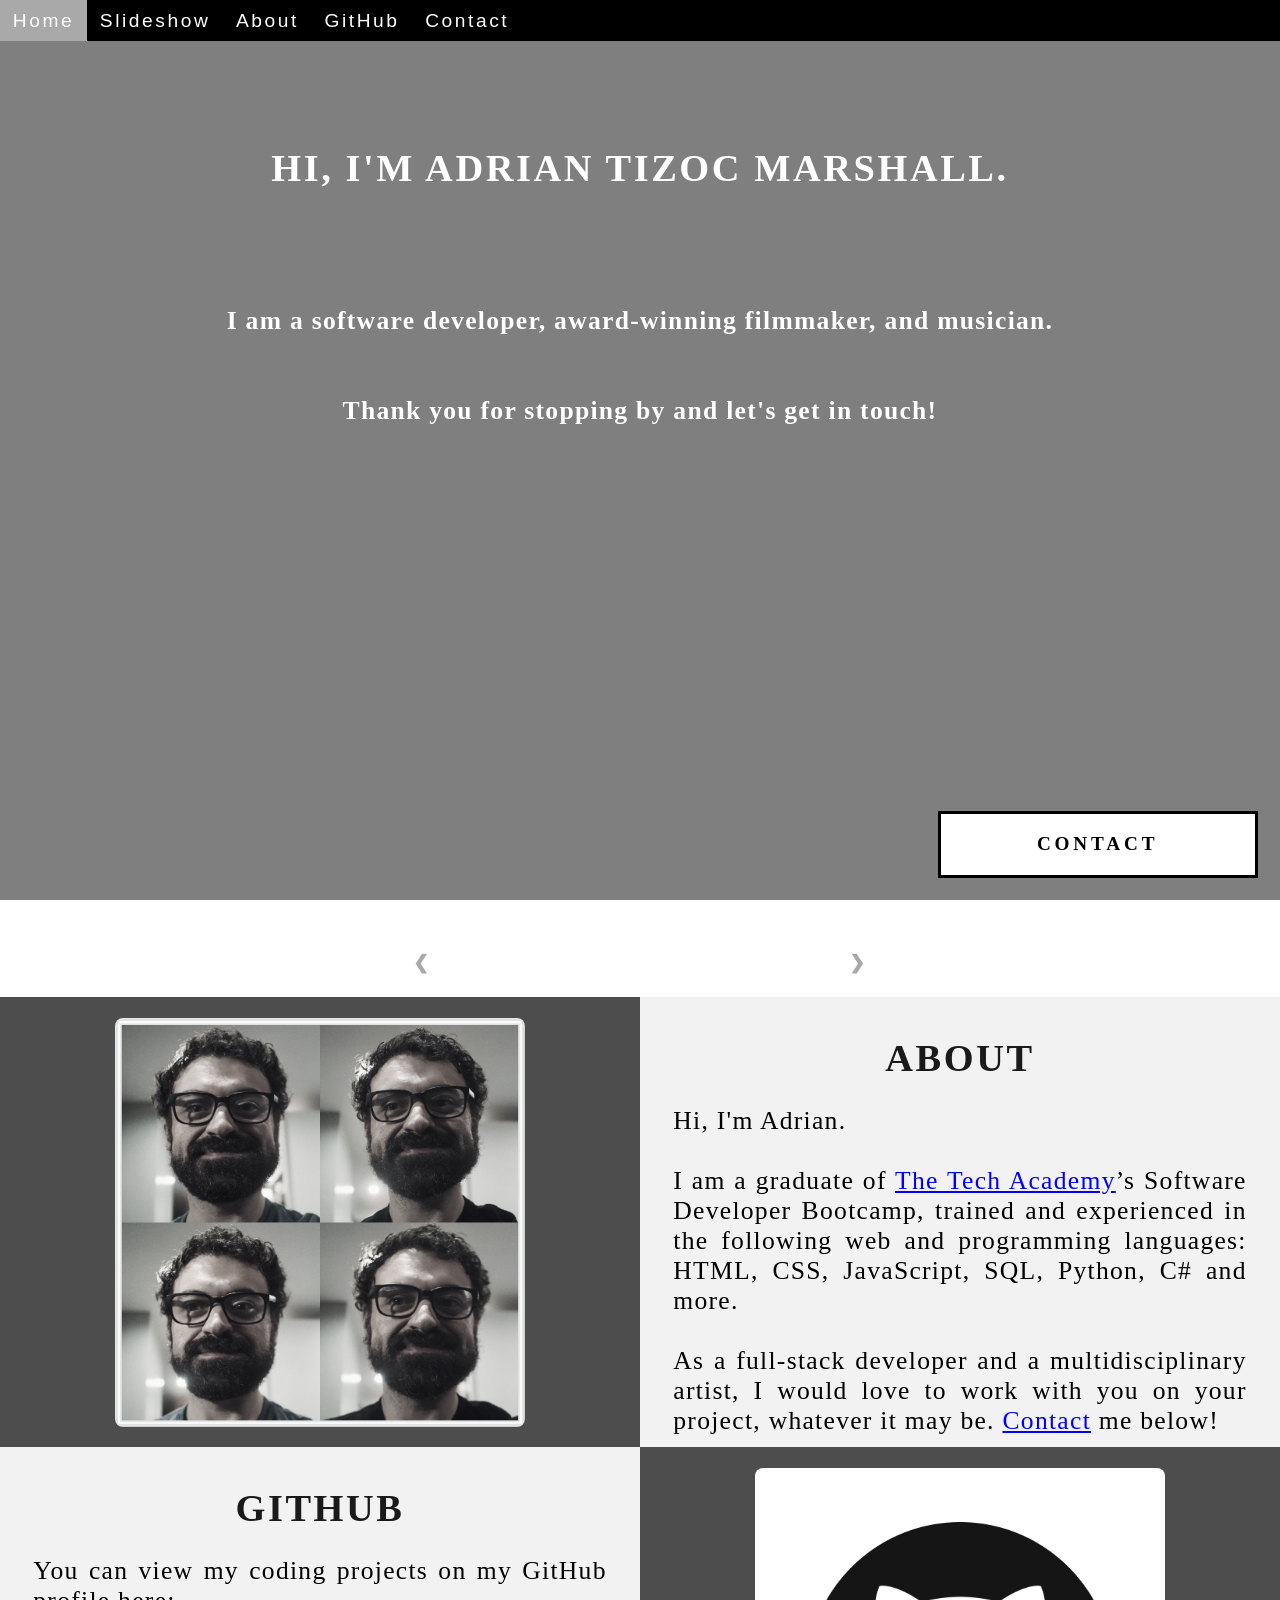
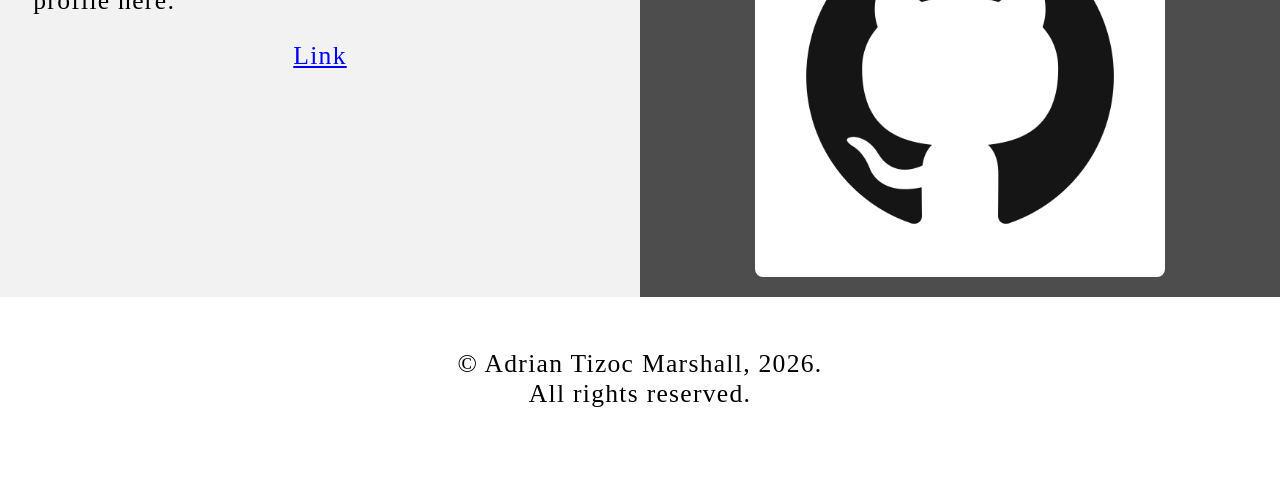
==== index.html @ b9fa7445 "Update and rename atm_index.html to index.html" ====
<!DOCTYPE html>
<html>
    
    <!-- Head -->
    <head>
        <meta charset="UTF-8">
        <meta name="viewport" content="width=device-width" />
        <title>Your Name Here</title>
        <link rel="shortcut icon" type="img/jpg" href="images/coding_icon.png">
        <link rel="stylesheet" type="text/css" href="stylesheet/atm_portfolio.css">
    </head>

    <!-- Body -->
    <body class="Background">   

        <!-- Navbar -->
        <div class="Navbar">
            <a class="active" href="#Home">Home</a>
            <!-- New section added -->
            <a href="#Slideshow">Slideshow</a>
            <a href="#About">About</a>
            <a href="#GitHub">GitHub</a>
            <!-- Onclick and ondblclick functions added to open and close the contact form -->
            <a onclick="openForm()" ondblclick="closeForm()" class="contact">Contact</a>
        </div>

        <!-- Background video -->
        <div id="Home">
            <video autoplay muted loop id="Marfa_Video">
                <source src="images/video/Marfa.mov" type="video/mp4">
                <!-- Display message if video fails to run -->
                Your browser does not support HTML5 video.
            </video>
        </div>

        <!-- Video text -->
        <div class="Video_Text">
            <h1 class="white-text">Hi, I'm ADRIAN TIZOC MARSHALL.</h1>
            <strong>
                <p class="center">
                    <br>
                    <br>
                    <br>I am a software developer, award-winning filmmaker, and musician.
                    <br>                    
                    <br>
                    <br>Thank you for stopping by and let's get in touch!
                </p>
            </strong>
        </div>

        <!-- Slideshow section added -->
        <div id="Slideshow">
            <div id="Slideshow_Background"> 
                <div id="Slideshow_Container">
                    <!-- Slide 1 of 6 -->
                    <div class="mySlides fade">
                        <img class="Slideshow_Images" src="images/building01.jpg" alt="Picture of yourself">
                        <div class="text">I'm available to assist you on your project!</div>
                    </div>
                    <!-- Slide 1 of 6 -->
                    <div class="mySlides fade">
                        <img class="Slideshow_Images" src="images/HTML_CSS_and_JavaScript.jpeg" alt="HTML, CSS, and JS logos"> 
                        <div class="text">I am a full-stack software developer,<br> trained in:<br>HTML, CSS, JavaScript,</div>
                    </div>
                    <!-- Slide 3 of 6 -->
                    <div class="mySlides fade">
                        <img class="Slideshow_Images" src="images/Python.png" alt="Python logo">
                        <div class="text">the popular programming language Python,</div>
                    </div>
                    <!-- Slide 4 of 6 -->
                    <div class="mySlides fade">
                        <img class="Slideshow_Images" src="images/C_Sharp_and_Dot_NET.png" alt="C# logo">
                        <div class="text">C#, .NET Framework, ASP.NET, MVC, </div>
                    </div>
                    <!-- Slide 5 of 6 -->
                    <div class="mySlides fade">
                        <img class="Slideshow_Images" src="images/SQL_and_Database.jpg" alt="SQL logo"> 
                        <div class="text">back end development, databases and SQL.</div>
                    </div>
                    <!-- Slide 6 of 6 -->
                    <div class="mySlides fade">
                        <img class="Slideshow_Images" src="images/building02.jpg" alt="Replace with a picture of your choosing"> 
                        <div class="text"><a class="white-text contact" onclick="openForm()">Contact me now!</a></div> 
                    </div>
                    <!-- Previous and next buttons -->
                    <a class="Previous" onclick="plusSlides(-1)">&#10094;</a>
                    <a class="Next" onclick="plusSlides(1)">&#10095;</a>
                </div>
                <br> <!-- Adds a space between the slideshow images and the dots -->

                <!-- Slideshow dots (these are another way for users to navigate through the slideshow) -->
                <div style="text-align: center">
                    <span class="dot" onclick="currentSlide(1)"></span>
                    <span class="dot" onclick="currentSlide(2)"></span>
                    <span class="dot" onclick="currentSlide(3)"></span> 
                    <span class="dot" onclick="currentSlide(4)"></span> 
                    <span class="dot" onclick="currentSlide(5)"></span> 
                    <span class="dot" onclick="currentSlide(6)"></span> 
                </div>
            </div>
        </div>

        <!-- About section -->
        <div class="Row" id="About">
            <!-- Left column -->
            <div class="Column_2">
                <img src="images/Picture_of_You.jpg" alt="Replace with a picture of your choosing">
            </div>
            <!-- Right column -->
            <div class="Column_1">
                <h1>About</h1>
                <p>
                    Hi, I'm Adrian. 
                    <br>
                    <br>I am a graduate of <a href="https://www.learncodinganywhere.com" target="_blank">The Tech Academy</a>’s Software Developer Bootcamp, trained and experienced in the following web and programming languages: HTML, CSS, JavaScript, SQL, Python, C# and more. 
                    <br>
                    <br>As a full-stack developer and a multidisciplinary artist, I would love to work with you on your project, whatever it may be. <a onclick="openForm()" class="contact">Contact</a> me below!
                </p>
            </div>
        </div>

        <!-- GitHub section -->
        <div class="Row" id="GitHub">
            <!-- Left column -->
            <div class="Column_1">
                <h1>GitHub</h1>
                <p>You can view my coding projects on my GitHub profile here:
                    <br>
                    <p class="center"><a href="https://github.com/adriantizocmarshall" target="_blank">Link</a></p>
                </p>
            </div>
            <!-- Right column -->
            <div class="Column_2">
                <a href="https://github.com/adriantizocmarshall" target="_blank"><img src="images/GitHub.png"></a>
            </div>
        </div>

        <!-- Contact form -->
        <div id="Contact">
           <button onclick="openForm()" class="Pop_Up_Button">CONTACT</button>
           <div class="form-popup" id="myForm">
                <form action="https://formspree.io/f/xvglzzeq" method="POST" class="form-container"> <!-- Here we are using a free online service from https://formspree.io/ to send our contact form to an email address of our choosing - note: it will not run unless live on the internet, you have to push it to your online website first -->
                    <h1>Contact</h1>
                    <label for="name"><b>Name</b></label>
                      <input type="text" placeholder="Type your name here" name="name" required>
                    <label for="phone"><b>Phone</b></label>
                      <input type="text" placeholder="Type your phone number here" name="phone">
                    <label for="email"><b>Email</b></label>		
                      <input type="text" placeholder="Type your email address here" name="email" required>
                    <label for="message"><b>Message</b></label>
                      <input type="text" placeholder="Type your message here" name="message">
         
                    <button type="submit" class="btn">SUBMIT</button>
                    <button type="button" class="btn cancel" onclick="closeForm()">CLOSE</button>
                </form>
           </div>
        </div>
        
        <!-- Footer section -->
        <footer>
                <p class="center">&copy Adrian Tizoc Marshall, 2026. <br>All rights reserved.</p><br>
        </footer>
        <script src="JS/atm_portfolio.js"></script>
    </body>
</html>
---- stylesheet/atm_portfolio.css ----
/***** GENERAL STYLING *****/

/*Affects entire document */
html {
    scroll-behavior: smooth; /*This ensures that the page scrolling is smooth when the buttons on the nav bar is clicked */
}

/* Body */
body {
    margin: 0%; /* This ensures our site displays all the way to the edge of the browser screen */
    opacity: 1; /* This and transition affect the page loading fade in effect */
    transition: 3s opacity; /* This causes a 3 second fade in */
    letter-spacing: .2vw; /* vw is a relative measurement, 1vw is equal to 1% of the viewport width */
    font-family: Avant Garde, Helvetica;
    font-size: 1.5vw; 
    overflow-x: hidden; /* This prevents the horizontal scroll bar from appearing when the quote is hovered over */
    user-select: none; /* This prevents the text on the webpage from being highlighted by the user */
}

/* This section contributes to the fade effect for the page that occurs when the page is loaded */
body.fade-out {
    opacity: .1; /* This sets the level of opacity at the start of page load */
}

/* Heading 1 elements */
h1 {
    text-transform: uppercase; /*capitalizing all h1 headings */
    font-family: "Trebuchet MS", Optima; /* Sets the font family of all h1 headings */
    text-align: center; /* Centering all h1 elements */
    margin-top: 3%; /* Adds a small margin above h1 elements */
    color: #1a1a1a; 
}

/* Heading 1 element hover effect */
h1:hover {
    filter: grayscale(5%); /* Adds a slightly gray filter to the h1 headings when hovered over */
    transform: scale(1.1); /* When the h1 elements are hovered over they increase in size by 1.1 */
    transition: transform 1s; /* This causes the transformation to last 1 second */
}

/* Styling for Portfolio Title Text */
.white-text {
    color: #fff;/* This is used to change the color of the Portfolio Title text */
    padding-top: 10vh; /* Adds padding (equal to 10% of the viewport height) to the top of the Portfolio Title text */
}

/* Paragraph elements */
p {
    font-family: Perpetua, Rockwell Extra Bold;
    text-align: justify; /* This justifies the text within paragraph elements */
    letter-spacing: .1vw; /* This expands the text slightly */
    font-size: 2.5vw; /* Relative font sizing equal to 2.5% of the viewport width */
    padding-left: 1vw; /* Relative padding equal to 1% of the viewport width */
    padding-right: 1vw; /* Relative padding equal to 1% of the viewport width */
}

/* Paragraph element hover effect */
p:hover {
    transition: transform 1s; /* This makes the transform effect last 1 second */
	transform: scale(1.01); /* This makes the paragraphs increase slightly in size when hovered over */
}

/* Center class - this applies to all centered text */
.center {
    text-align: center; /* This center aligns the text */
}

/* Center align elements hover effect - This only affects the quote, github link, and footer */
.center:hover {
    transition: transform 2s; /* This makes the transform effect last 2 seconds */
    transform: scale(1.1); /* This makes the elements with class "center" increase in size by 1.1 when hovered over */
}

/* Anchor elements */
a {
    color: blue; /* This ensures all links are blue */
    cursor: pointer; /* This ensures all links change the mouse to a pointer when hovered over or clicked */
    text-decoration: underline; /* This ensures all links are underlined */
}

/* Quotation elements */
q {
    font-style: italic; /* Makes the quote italicized */
}

/* Image elements */
img {
    filter: grayscale(75%); /* This rids our pictures of 75% of their color */
    border-radius: 8px; /* Gives all images slightly rounded corners */
    max-width: 100%; /* Ensures all images stay within the width of their container */
    max-height: 100%; /* Ensures all images stay within the height of their container */
    display: block; /* By specifying block display we can ensure our images are able to be centered */
    margin: auto auto auto auto; /* This centers all images */
}

/* Image element hover effects */
img:hover {
	filter: grayscale(5%);  /* Brings back most of the image's color when hovered over */
}

/*Styling for footer element */
footer {
    padding: 2%; /* This gives the footer padding that is equal to 2% of the width of the element's area */
    background-color: white;
}
/***** End of General Styling *****/

/***** Navbar Styling *****/
.Navbar {
    overflow: hidden; /* This ensures that any content that overflows beyond the boundary of our nav bar is not displayed */
    background-color: black; /* This colors the navbar black */
    position: fixed; /* This keeps the navbar at the top of the screen as we scroll */
    top: 0; /* This ensures no space is displayed above the navbar */
    width: 100%; /* This makes the navbar span the entire width of the page */
    z-index: 1; /* This ensures other elements don't display over the navbar */
    -webkit-animation: moveNav 5s; /* Safari 4.0 - 8.0 */
    animation: moveNav 5s; /* This makes the moveNav animation last 5 seconds */
}

/* The animation effect for moving the nav bar in from above the left of the screen on page load */
@keyframes moveNav {
    from {left: -100vw;} /* The navbar is starting off screen to the left */
    to { left: 0vw;} /* This moves the navbar into place on the screen */
}

/*Navbar Links */
.Navbar a {
    float: left; /* This specifies that the text floats on the left on the navbar */
    display: block; /* This ensures that other text will be displayed on the same line or row, instead of a new line */
    color: white; /* This is the font color for text on our navbar */
    padding: .75vw 1vw; /* This adds padding around our text */
    text-decoration: none; /* This gets rid of the underlines under the text on our navbar */
    font-family: Avant Garde, Helvetica; /* This specifies the font family for text on our navbar */
    font-size: 1.5vw; /* This specifies the font size for text on our navbar */
    text-align: center; /* This centers the text within its container */
    position: relative; /* This sets the text relative to its normal positioning, allowing us to use the animation below */
    -webkit-animation: moveNavText 5.75s; /* Animation for Safari 4.0 - 8.0 */
    animation: moveNavText 5.75s; /* Applies the moveNavText animation for 5.75s */ 
}

/* The animation effect for moving the nav bar links in from above the top of the screen on page load */
@keyframes moveNavText {
    from {top: -100vw;} /* This sets the navbar text 100% above the viewport */
    to {top: 0vw;} /* This lowers the navbar text onto the navbar */
}

/*Navbar hover effects */
.Navbar a:hover {
    background-color: #f4f4f4; /* Defines the background color that will display when you hover over the link */
    color: black; /* This defines the font color that will display when navbar a elements are hovered over */
    font-weight: bold; /* This makes the text on the navbar bold when hovered over */
    cursor: pointer;
    transition: 0.5s ease-in; /* Creates a smooth transition for the hover trigger */
}

/* Navbar home button */
.Navbar a.active { /* This targets the a element on the navbar with the "active" class */
    background-color: darkgray;
}
/***** End of Navbar Styling *****/

/***** Video Styling *****/
/* Formatting for background video */
#Marfa_Video {
    position: fixed; /* This fixes the video to the page */
    right: 0; /* This ensures there is no space between the edge of the video and the edge of the page */
    bottom: 0; /* This ensures no space between the edge of the video and the bottom of the page */
    min-width: 100%; /* This ensures the video is displayed across the full width of the page */
    z-index: -1; /* This places the video behind the other elements on the page */
}

/* Screens that are 576px and smaller will not display the background video */
@media screen and (max-width: 576px) {
    #Marfa_Video {
        display: none;
    }
}

/* Texts over the video */
.Video_Text {
    background: rgba(0, 0, 0, 0.5); /* This provides a semi-transparents background for the text to sit over */
    color: white; /* Makes the font color white */
    width: 100%; /* Ensures the video-text container fills the width of the video */
    height: 100vh; /* This ensures the video-text container fills the height of the viewport so that the slideshow is not partially displayed */
    padding-top: 2vh; /* This adds padding around the video-text container so that the background goes slightly beyond the text */
    position: relative; /* This sets the text relative to its normal positioning, allowing us to use the animation below */
    -webkit-animation: moveVideoText 5.75s; /* Animation for Safari 4.0 - 8.0 */
    animation: moveVideoText 5.75s; /* moveVideoText animation set to 5.75s to match the movenavText animation */
}

/* This animation effect causes the overlay video text to move up from the bottom of the page upon page load */
@keyframes moveVideoText {
    from {top: -100vw;} /* This sets the position of the video text to above the viewport */
    to {top: 0vw;} /* This moves the video text to the normal positioning on the viewport */
}
/***** End of Video Styling *****/

/***** Slideshow Styling *****/
#Slideshow_Background {
    background: rgba(255, 255, 255, 0.35); /* This creates a slightly transparent white background that's palced over the video in the background */    
}

.mySlides{
    display: none; /* This prevents the images from being displayed, we will use JS to display these */
}

/* Slideshow section / container */
#Slideshow_Container {
    width: 39.5vw; /* Relative sizing of the container for the slidewshow set to 39.5% of the viewport width */
    height: auto; /* The height of the container is automatically adjusted based on the content it is displaying */
    padding-top: 4%; /* Adds a small padding to the top of the slideshow container */
    position: relative; /* This sets the container relative to its normal positioning */
    margin:auto; /* This will horizontally center the container on the page */
}

/* Remove the underline from the previous and next buttons on the slideshow */
#Slideshow_Container a {
    text-decoration: none;
}

/* Images contained within the slideshow */
.Slideshow_Images {
    vertical-align: middle; /* This centers the images vertically within the slideshow container */
    height: auto; /* The height of the images is automatically adjusted based on the content, ie if your images are different sizes, they will display as different sizes */
    box-shadow: 0px 5px 10px 12px rgba(0, 0, 0, .75); /* Adds a shadow around the slideshow images */
    width: 100%; /* The width of the images is automatically adjusted based on the content */
}

/* Next and previous buttons */
.Previous, .Next {
    cursor: pointer; /* Changes the mouse to a pointer when the buttons are selected */
    position: absolute; /* This makes the next and previous buttons positioned relative to the slideshow container */
    top: 50%; /* This moves the buttons up in the slideshow container */
    width: auto; /* The width of the buttons is automatically adjusted based on the content */
    padding: 2vw; /* Adds padding equal to 2% of the viewport width */
    color: darkgray; 
    font-weight: bold;
    font-size: 1.5vw;
    border-radius: 0 3px 3px 0; /* Adds a slightly rounded border on the top and bottom right corners */
    user-select: none; /* This property makes it so that the user cannot highlight the text */
    transition: 0.6s ease; /* This specifies the details of the hover transition for these elements */
}

/* Positioning the next button on the right hand side */
.Next {
    right: 0; /* This moves the next button to the right side of the slideshow container */
    border-radius: 3px 0 0 3px; /* This changes the border radius on the next button to the top and bottom left of the button */
}

/* Hover effect on slide show buttons */
.Previous:hover, .Next:hover {
    background-color: rgba(0, 0, 0, 0.8); /* Makes the background of the arrows a transparent gray color */
    color: white; /* Makes the arrows white when hovered over */
}

/* Slideshow text */
.text {
    color: white; 
    padding: 1vw;
    position: absolute; /* This ensures the text is positioned within the image */
    bottom: 0; /* This property sets the text at the bottom of the image */
    width: 100%; /* The element covers the full width of the image */
    text-align: center; /* The text is center aligned within the image */
    font-family: Perpetua, Rockwell Extra Bold;
    letter-spacing: .1vw; /* This gives slight spacing between the letters */
    font-size: 1.5vw; /* Font size is relative to the size of the viewport width */
    background-color: rgba(0, 0, 0, 0.75); /* Gives a slightly transparent black background */
    font-weight: bold;
    border-radius: 0px 0px 7px 7px; /* Gives the text background rounded corners on the bottom left and right corners */
}

/* Styling of the dots under the slideshow */
.dot {
    cursor: pointer; /* The cursor changes to pointer when hovered over the dots */
    height: 1vw; /* The dots are sized relative to the viewport width */
    width: 1vw;
    margin: .25vw; /* adds additional spacing between the dots */ 
    background-color: white; /* Makes the dots white */
    border-radius: 50%; /* Makes the dots circles by rounding each corner */
    display: inline-block; /* Allows the dots to sit next to eachother rather than on a new line */
    transition: background-color 0.6s ease; /* When clicked on the dots transition to a different color when clicked or hovered over (the affect is defined below) */
    z-index: 1; /* This ensures the dots will be displayed above any other elements */
}

/* Hover effect for slideshow dots */
.active, .dot:hover {
    background-color: black; /* Sets the color of the dots when active or hovered over */
}

/* Fading animation for slideshow */
.fade {
    animation-name: fade; /* Fade animation is defined below */
    animation-duration: 1.5s; /* The animation lasts 1.5 seconds */
    -webkit-animation-name: fade; /* Same as above for Safari 4.0-8.0 */
    -webkit-animation-duration: 1.5s;
}

@-webkit-keyframes fade {
    from {opacity: .4;} /* Image starts transparent */
    to {opacity: 1;} /* Image ends opaque */
}

@keyframes fade {
    from {opacity: .4;} /* Image starts transparent */
    to {opacity: 1;} /* Image ends opaque */
}
/***** End Slideshow Styling *****/

/***** Table Styling -  this section covers the styling of the columns and rows within the table *****/
* { /*The asterisk is a universal selector that applies this effect to all elements on the page */
    box-sizing: border-box; /* This creates a box with a border within which we will place most of our text */
} 

.Column_1 {
    float: left;
    width: 50%; /* This ensures the column takes up half of the page width */
    padding: 1.6%;
    height: 450px; /* This sets the height of the column to 400px -  this may need to be adjusted depending on the text you enter */
    background-color: #f2f2f2; /* Sets the background color of the left columns */
}

.Column_2 {
    float: left;
    width: 50%;
    padding: 1.6%;
    height: 450px;
    background-color: #4d4d4d;
}

/* This inserts something after the content of selected elements (in this case the elements with class "Row") */
.Row:after {
	content: ""; /* By leaving this blank, we are allowing the footer (covered lower down) to be displayed - removing it makes the footer overwrite a column */
	display: table; /* The display property specifies the type of display behavior; the table value tells the browser to treat the element as a table */
	clear: both; /* This clears any other elements from floating on the left or the right of an element */
}
/***** End of Table Styling *****/

/***** Contact Form Styling *****/
/* Button used to open the contact form - fixed at the bottom of the page */
.Pop_Up_Button {
    position: fixed; /* The element is positioned relative to the viewport and stays in the same location no matter what */
    bottom: 1.75vw; /* Positions the button slightly up from the bottom of the viewport */
    right: 1.75vw; /* Positions the viewport slightly right from the side of the viewport */
    width: 25vw; /* Sets the width relative to the viewport width */
    background-color: white; /* Sets the background color of the button to white */
    color: black; /* Sets the color of the button text to black */
    border: solid black; /* This makes a solid black border around the button */
    cursor: pointer; /* This changes the cursor when hovered over the button to a pointer */
    -webkit-animation: movePopup 5s; /* Animation for 5 seconds for Safari 4.0-8.0 */
    animation: movePopup 5s; /* Animation set for 5 seconds */
}

/* movePopup animation moves the button from off the right side of the screen to its fixed location on the viewport */
@keyframes movePopup {
    from {right: -40vw;} 
    to {right: 1.75vw;}
}

@-webkit-keyframes movePopup {
    from {right: -40vw;} 
    to {right: 1.75vw;}
}

/* Styling for the contact form */
.form-popup {
    z-index: 8; /* This z-index ensures the contact form shows above all other elements on the page */
    display: none; /* Set the display to none, we will use JavaScript to show the contact form */
    position: fixed; /* The form stays in the same location no matter what */
    bottom: .5vw; /* Slightly up from the bottom of the viewport */
    right: .5vw; /* Slightly in from the right side of the viewport */
}

/* Form styling */
.form-container {
    max-width: 49vw; /* Relative sizing of the form container - 49% of the viewport width */
    padding: 1vw; /* Adds padding between the form-popup and the form-container */
    background-color: white; 
}

/* Input fields */
.form-container input[type=text] {
    width: 100%; /* The input boxes completely fill the width of the form-container */
    padding: .93vw; /* Adds padding to the input boxes */
    margin: .6vw 0 .6vw 0; /* Adds space between the input boxes and the labels */
    border: none; /* Removes the border from the input boxes */
    background: Gainsboro; /* Sets the background color of the input boxes */
    font-size: 1vw; /* Relative font sizing based on the width of the viewport */
}

/* General styling for all buttons */
button {
    font-family: "Trebuchet MS", Optima;
    letter-spacing: .3vw; /* Adds slight spacing between the letters */
    font-size: 1.5vw; /* Relative sizing of text */
    font-weight: bold; 
    padding: 1.5vw; /* Adds padding to the text in the button */
    cursor: pointer; /* Changes the cursor to pointer over button elements */
    width: 100%; /* Sets the width of the buttons to 100% of their containers */
    height: auto; /* Allows the height to be resized depending on the content showing */
}

/* Hover effect for contact and submit buttons */
button:hover, .form-container .btn:hover {
    color: white; /* This makes the text in the buttons white when hovered over */
    background-color: black; /* The background of the button changes to black when hovered over */
    transition-duration: 1s; /* This makes the transition last 1 second */
    -webkit-transition-duration: 1s; /* For Safari 4.0-8.0 */
    border-color: silver; /* The border turns silver when the button is hovered over */
}

/* Submit button */
.form-container .btn {
    background-color: white; 
    color: black;
    border-color: black;
    margin-bottom: 1vh; /* Adds space between the submit button and the close button */
}

/* Close button */
.form-container .cancel {
    background-color: black;
    color: white;
    border-color: gray;
}

/* Styling for close button on hover */
.form-container .cancel:hover {
    color: white;
    background-color: darkred;
    transition-duration: 1s;
    -webkit-transition-duration: 1s;
    border-color: black;
}
/***** End of Contact Form Styling *****/

/***** Media Query Section *****/
/*Media rules for paragraph font size for different screen sizes*/
@media screen and (max-width: 527px) {
    p {
        font-size: 3.75vw;
    }
}

@media screen and (min-width: 528px) and (max-width: 660px) {
    p {
        font-size: 3.5vw;
    }
}

@media screen and (min-width: 661px) and (max-width: 799px) {
    p {
        font-size: 2.75vw;
    }
}

@media screen and (min-width: 800px) and (max-width: 924px) {
    p {
        font-size: 2.5vw;
    }
}

@media screen and (min-width: 925px) and (max-width: 1050px) {
    p {
        font-size: 2.25vw;
    }
}

@media screen and (min-width: 1051px) and (max-width: 1310px) {
    p {
        font-size: 2vw;
    } 
}

@media screen and (min-width: 1311px) and (max-width: 1535px) {
    p {
        font-size: 1.75vw;
    }
}

@media screen and (min-width: 1536px) and (max-width: 2269px) {
    p {
        font-size: 1.5vw;
    }
}

@media screen and (min-width: 2270px) {
    p {
        font-size: 1.35vw;
    }
}

/*Media rule for navbar links for different screen sizes*/
/* Screens 1080px and smaller will display navbar links equally distributed */
@media screen and (max-width: 1080px) {
    .Navbar a{
        width: 20%; /* This sets each navbar link to 1/5 of the navbar */
        font-size: 2.5vw;
    }
}

/* Media rules to enlarge the font of the white text for smaller screens */
@media screen and (max-width: 1080px) {
    .quote{
        font-size: 3.5vw;
    }

    .white-text {
        font-size: 4.5vw;
    }
}

/* Media rules to increase the size of the columns for larger screens */
@media screen and (min-width: 1725px) {
    .Column_1 {
        height: 550px;
    }
    .Column_2 {
        height: 550px;
    }
}


/*Media rule to remove margin-top from h1 elements for extra large screens (so that the paragraph text fits in the column*/
@media screen and (min-width: 2000px) {
    h1{
        margin-top: 0;
    }
}
/***** End of Media Query Section *****/
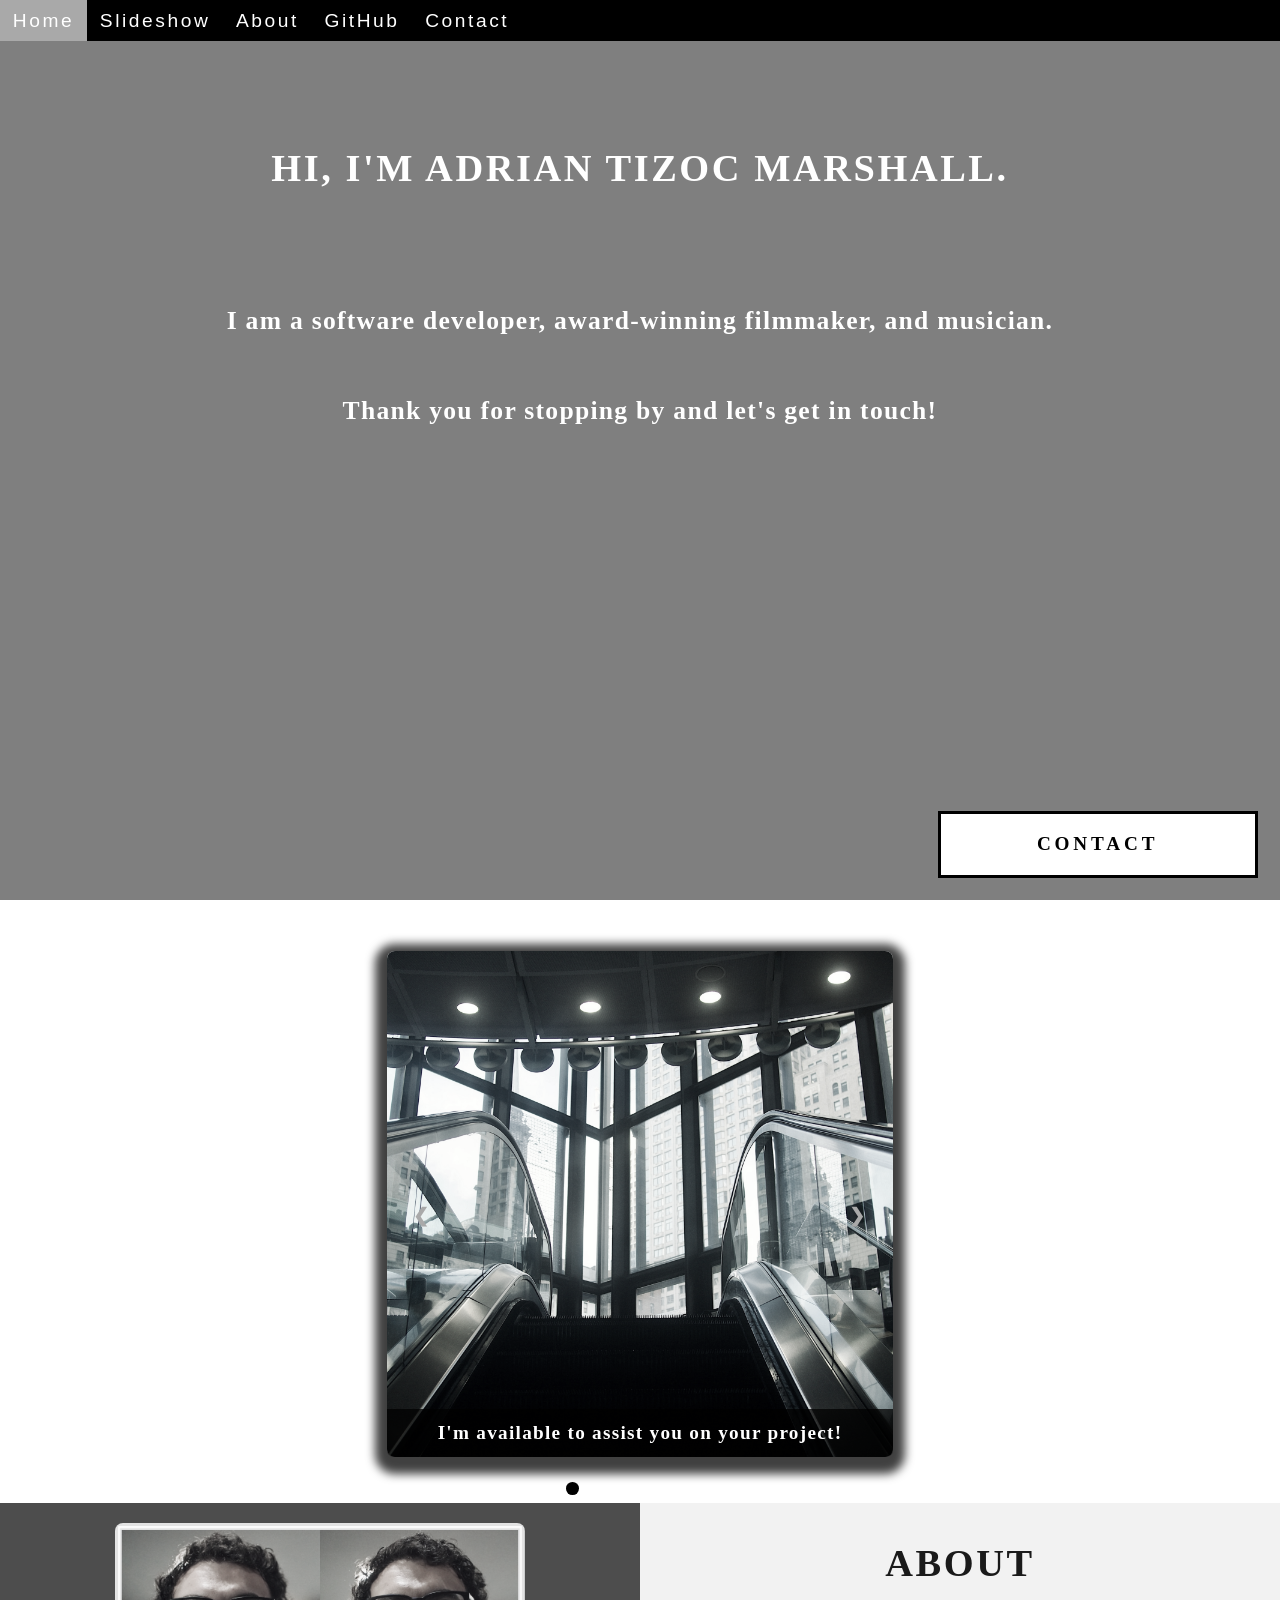
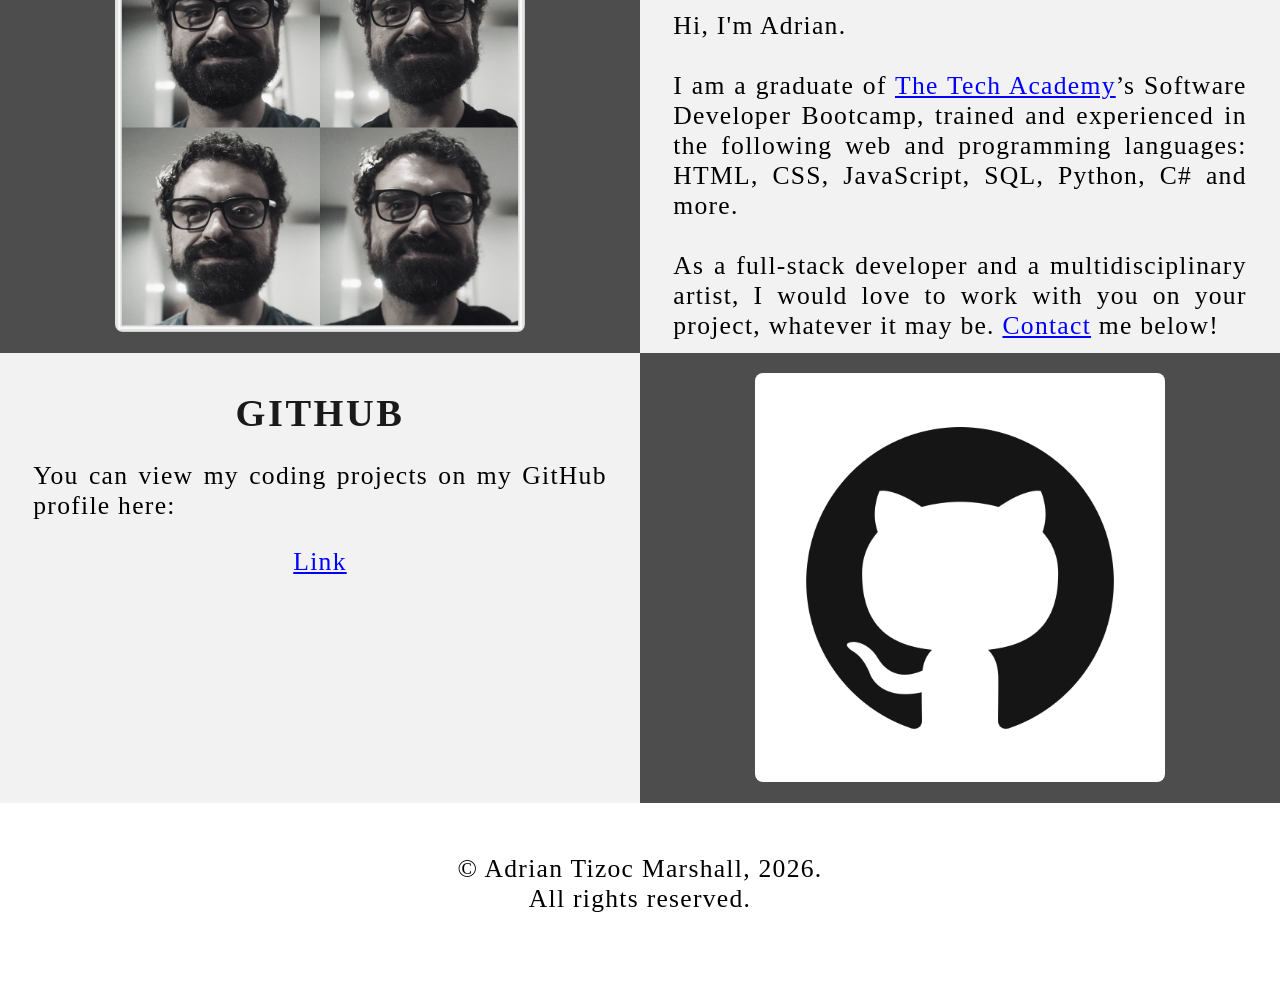
==== commit f40f2ad9: "Corrected <script> tag at the bottom of the file, put "js" in lowercase" ====
--- a/index.html
+++ b/index.html
@@ -5,7 +5,7 @@
     <head>
         <meta charset="UTF-8">
         <meta name="viewport" content="width=device-width" />
-        <title>Your Name Here</title>
+        <title>Adrian Tizoc Marshall</title>
         <link rel="shortcut icon" type="img/jpg" href="images/coding_icon.png">
         <link rel="stylesheet" type="text/css" href="stylesheet/atm_portfolio.css">
     </head>
@@ -27,9 +27,10 @@
         <!-- Background video -->
         <div id="Home">
             <video autoplay muted loop id="Marfa_Video">
-                <source src="images/video/Marfa.mov" type="video/mp4">
+                <video src="images/video/Marfa.mp4" type="video">
                 <!-- Display message if video fails to run -->
                 Your browser does not support HTML5 video.
+                </video>
             </video>
         </div>
 
@@ -107,9 +108,9 @@
                 <img src="images/Picture_of_You.jpg" alt="Replace with a picture of your choosing">
             </div>
             <!-- Right column -->
-            <div class="Column_1">
+            <div class="Column_1" text="center-vertical">
                 <h1>About</h1>
-                <p>
+                <p class="">
                     Hi, I'm Adrian. 
                     <br>
                     <br>I am a graduate of <a href="https://www.learncodinganywhere.com" target="_blank">The Tech Academy</a>’s Software Developer Bootcamp, trained and experienced in the following web and programming languages: HTML, CSS, JavaScript, SQL, Python, C# and more. 
@@ -160,6 +161,6 @@
         <footer>
                 <p class="center">&copy Adrian Tizoc Marshall, 2026. <br>All rights reserved.</p><br>
         </footer>
-        <script src="JS/atm_portfolio.js"></script>
+        <script src="js/atm_portfolio.js"></script>
     </body>
 </html>
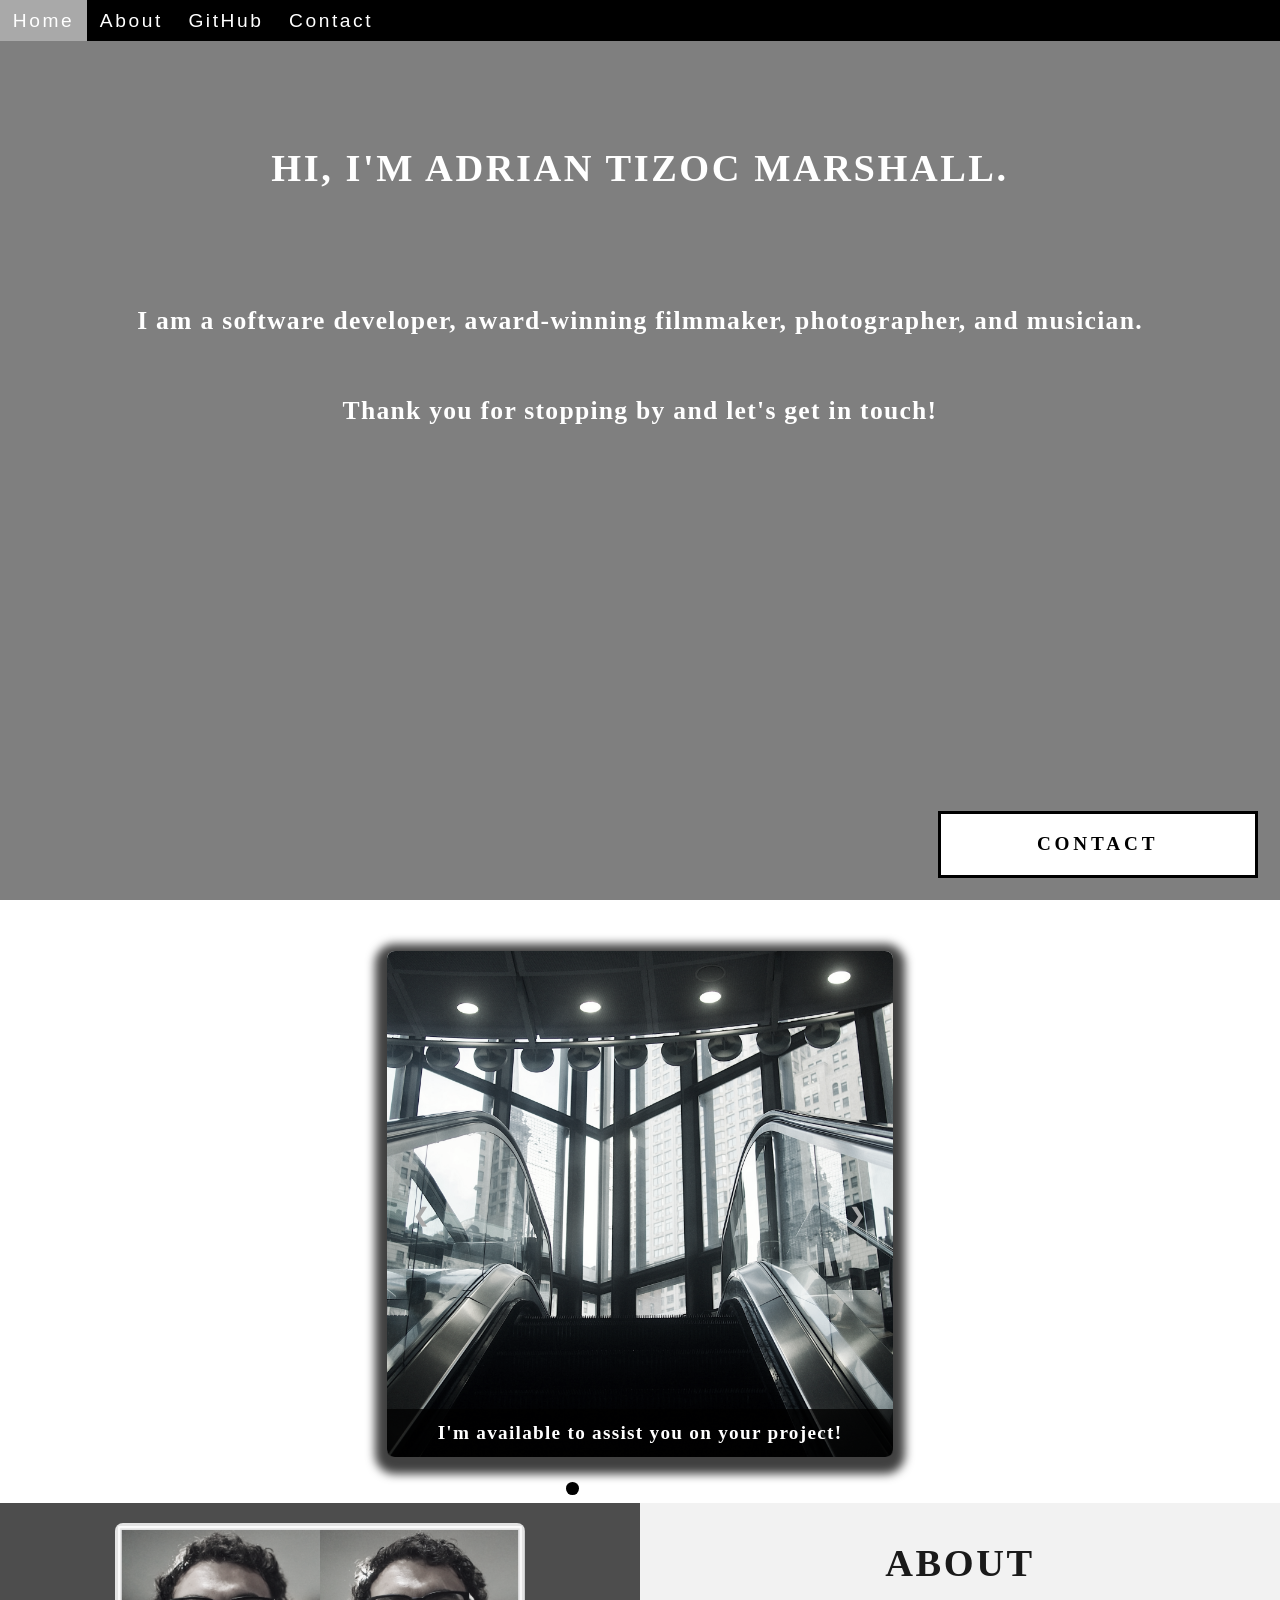
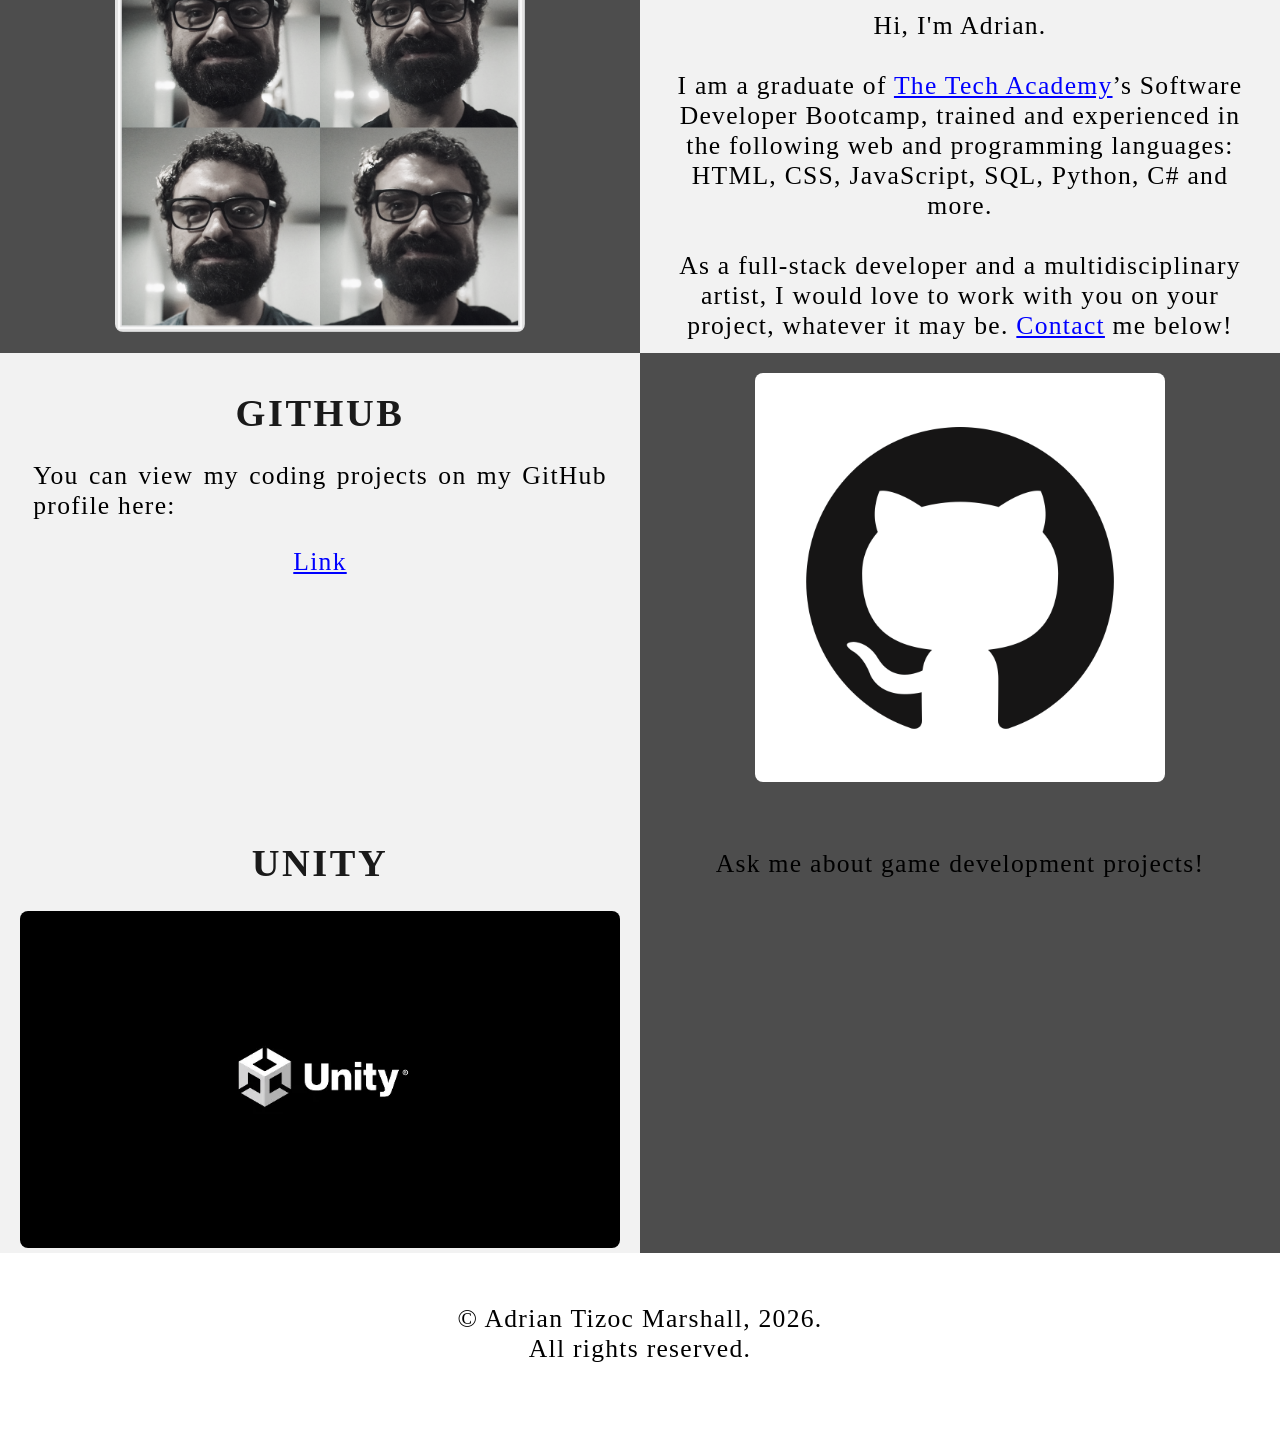
==== commit 525b2aac: "Unsure how to get video working; added Unity section" ====
--- a/index.html
+++ b/index.html
@@ -17,7 +17,6 @@
         <div class="Navbar">
             <a class="active" href="#Home">Home</a>
             <!-- New section added -->
-            <a href="#Slideshow">Slideshow</a>
             <a href="#About">About</a>
             <a href="#GitHub">GitHub</a>
             <!-- Onclick and ondblclick functions added to open and close the contact form -->
@@ -41,7 +40,7 @@
                 <p class="center">
                     <br>
                     <br>
-                    <br>I am a software developer, award-winning filmmaker, and musician.
+                    <br>I am a software developer, award-winning filmmaker, photographer, and musician.
                     <br>                    
                     <br>
                     <br>Thank you for stopping by and let's get in touch!
@@ -76,7 +75,7 @@
                     <!-- Slide 5 of 6 -->
                     <div class="mySlides fade">
                         <img class="Slideshow_Images" src="images/SQL_and_Database.jpg" alt="SQL logo"> 
-                        <div class="text">back end development, databases and SQL.</div>
+                        <div class="text">back end development, databases, SQL, and game development.</div>
                     </div>
                     <!-- Slide 6 of 6 -->
                     <div class="mySlides fade">
@@ -110,7 +109,7 @@
             <!-- Right column -->
             <div class="Column_1" text="center-vertical">
                 <h1>About</h1>
-                <p class="">
+                <p class="center">
                     Hi, I'm Adrian. 
                     <br>
                     <br>I am a graduate of <a href="https://www.learncodinganywhere.com" target="_blank">The Tech Academy</a>’s Software Developer Bootcamp, trained and experienced in the following web and programming languages: HTML, CSS, JavaScript, SQL, Python, C# and more. 
@@ -133,6 +132,18 @@
             <!-- Right column -->
             <div class="Column_2">
                 <a href="https://github.com/adriantizocmarshall" target="_blank"><img src="images/GitHub.png"></a>
+            </div>
+        </div>
+        <!-- Unity section -->
+        <div class="Row" id="Unity">
+            <!-- Left column -->
+            <div class="Column_1">
+                <h1>Unity</h1>
+                <a href="https://github.com/adriantizocmarshall" target="_blank"><img src="images/unitylogo.png"></a>
+            </div>
+            <!-- Right column -->
+            <div class="Column_2">
+                <p class="center">Ask me about game development projects!</p>
             </div>
         </div>
 
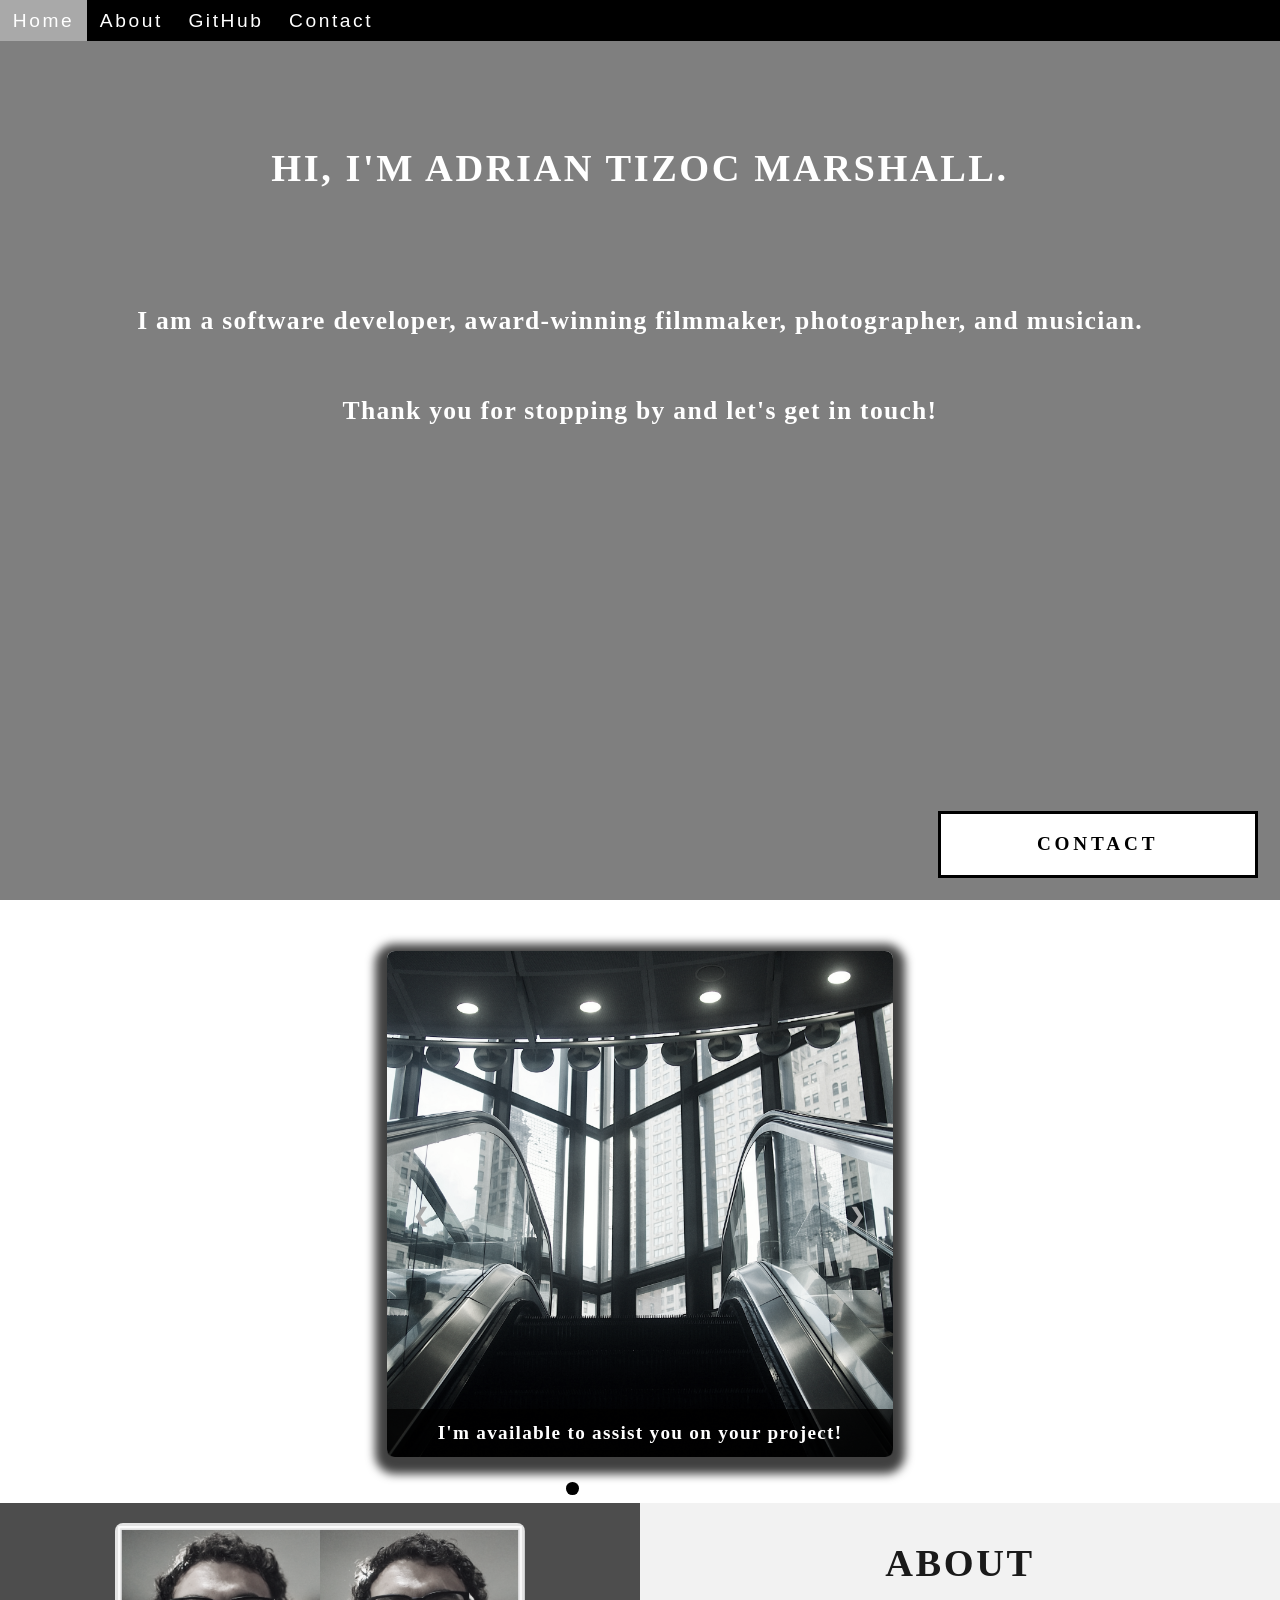
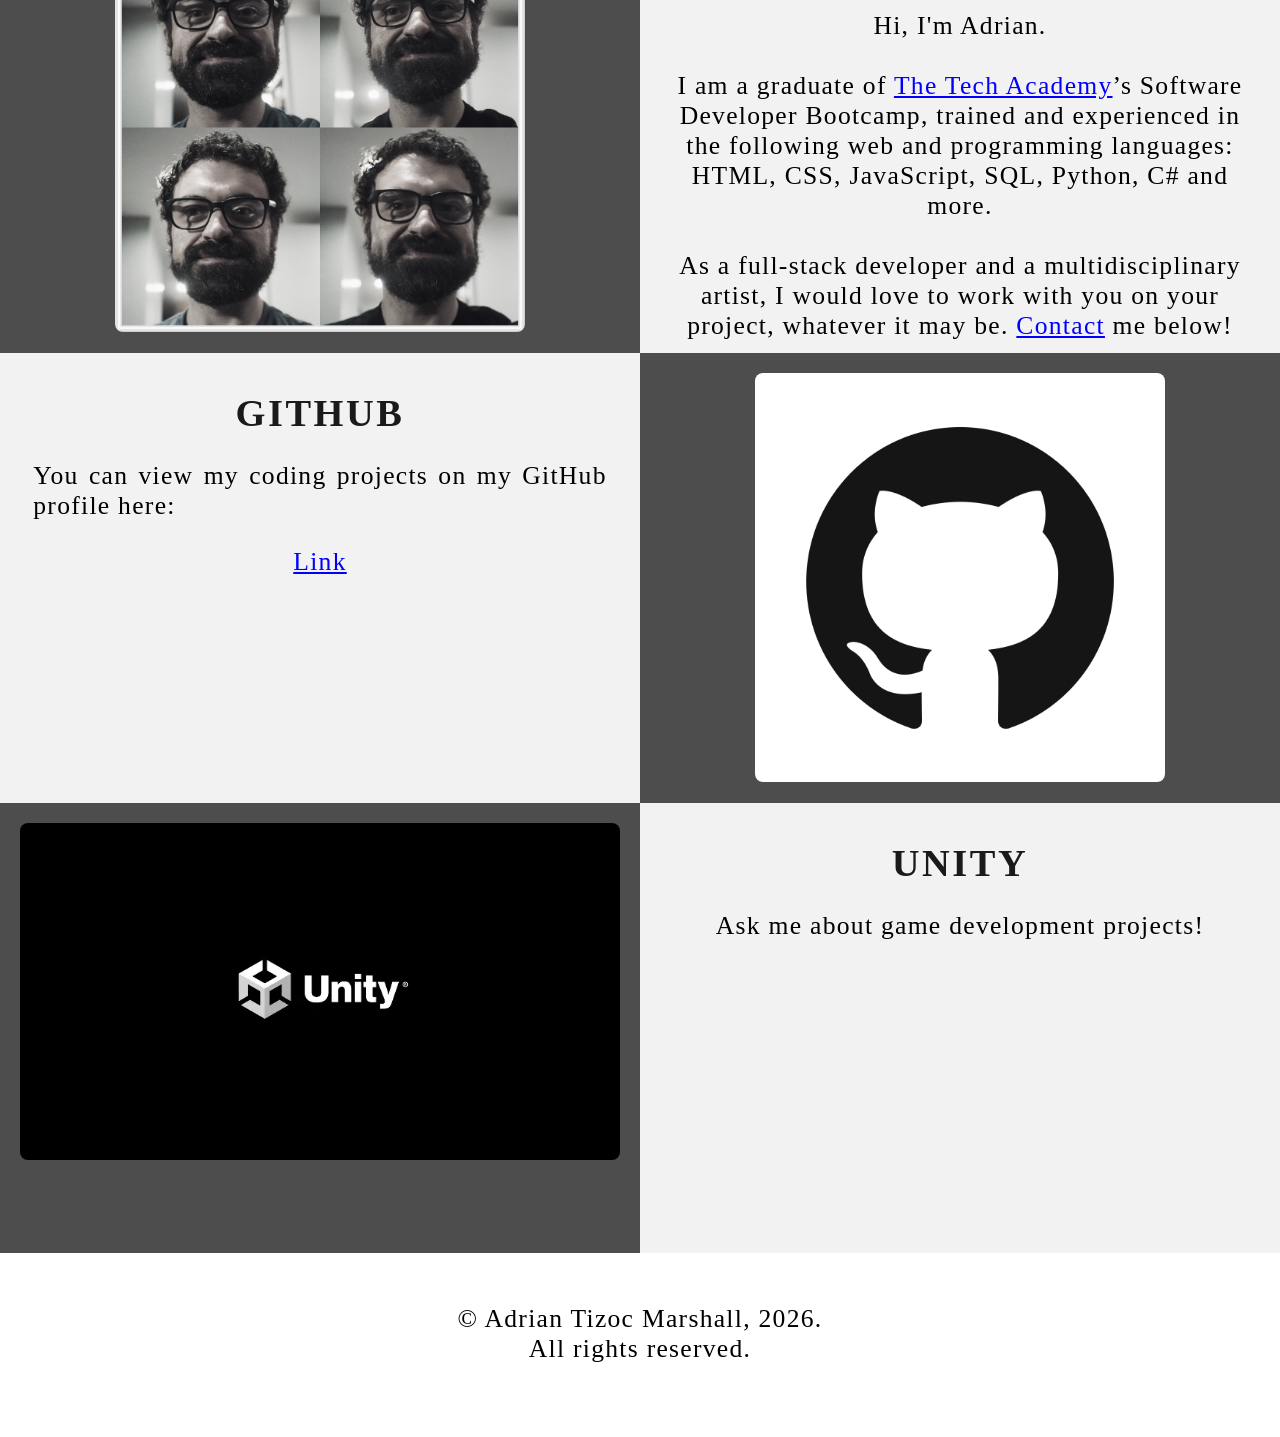
==== commit f8fd5f6e: "Corrected column colors on Unity section; added Unity ID for quicker navigation" ====
--- a/index.html
+++ b/index.html
@@ -137,12 +137,12 @@
         <!-- Unity section -->
         <div class="Row" id="Unity">
             <!-- Left column -->
+            <div class="Column_2">
+                <img src="images/unitylogo.png">
+            </div>
+            <!-- Right column -->
             <div class="Column_1">
                 <h1>Unity</h1>
-                <a href="https://github.com/adriantizocmarshall" target="_blank"><img src="images/unitylogo.png"></a>
-            </div>
-            <!-- Right column -->
-            <div class="Column_2">
                 <p class="center">Ask me about game development projects!</p>
             </div>
         </div>
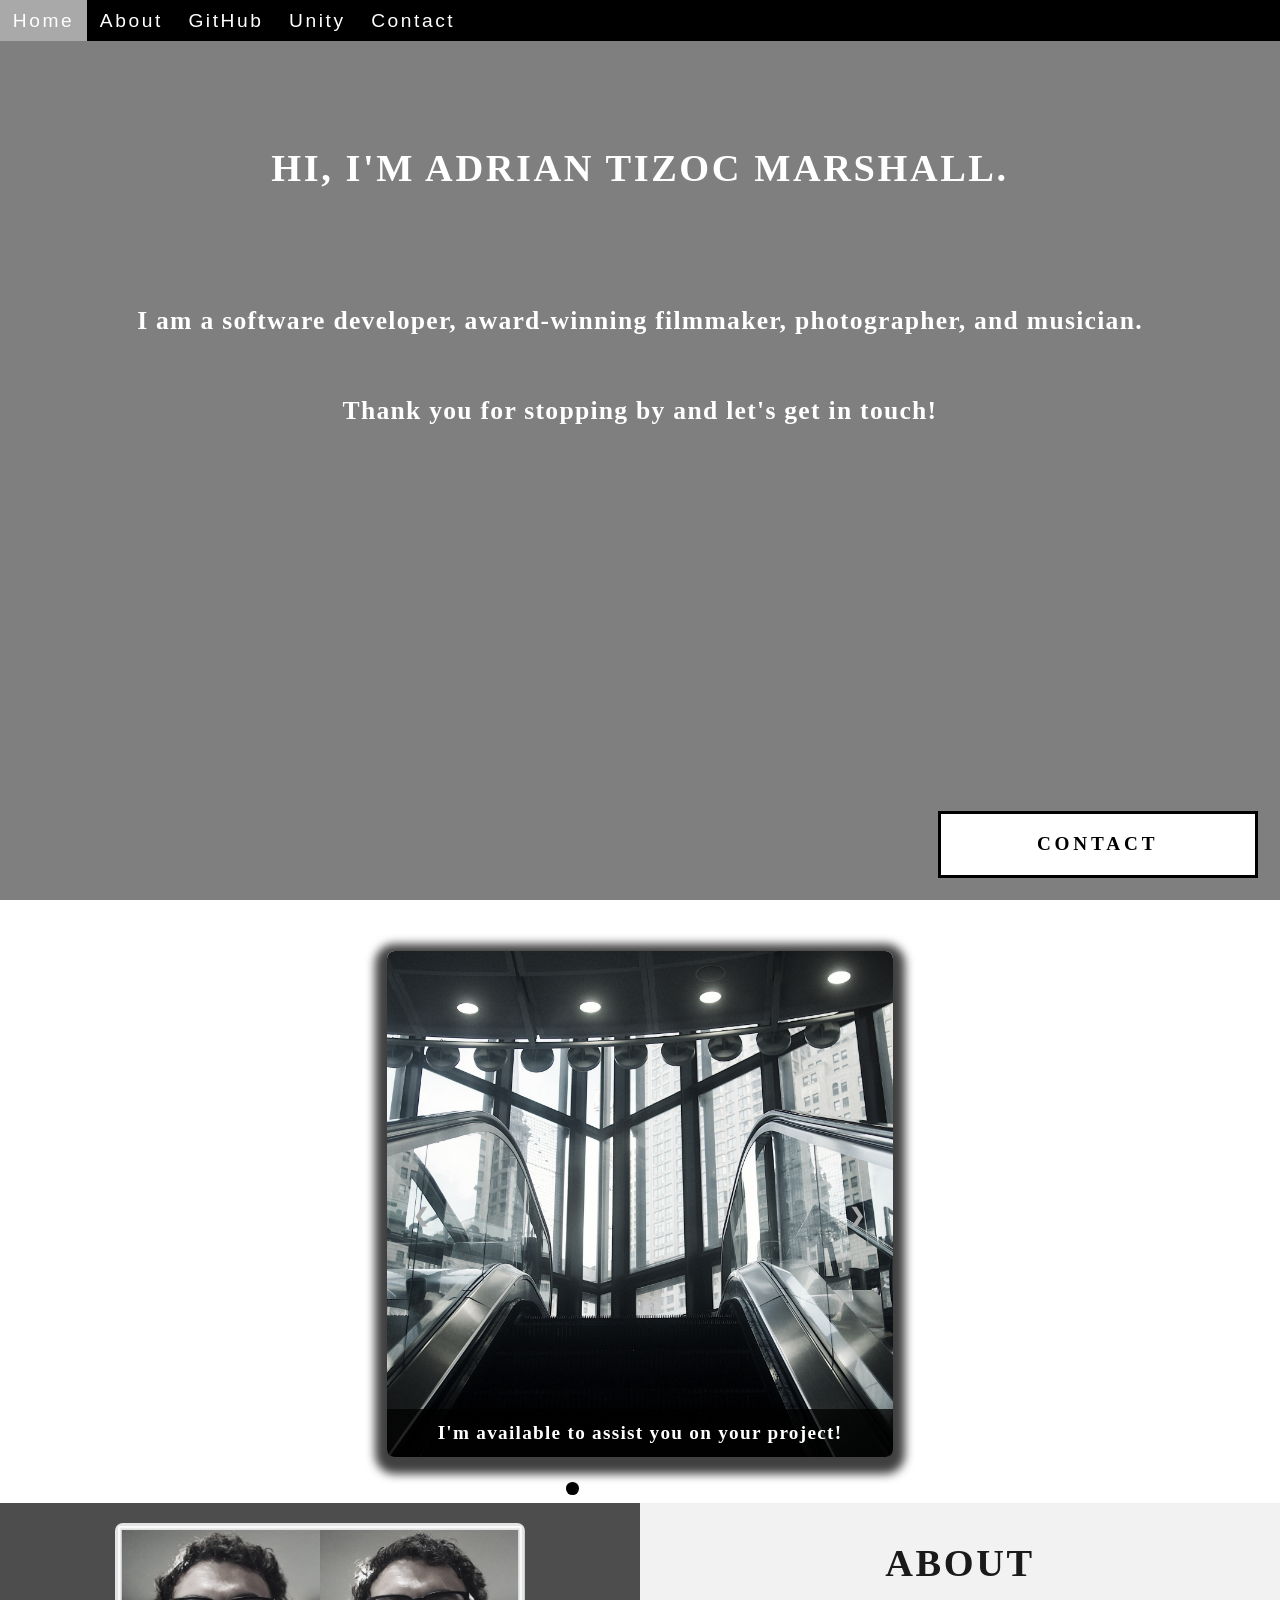
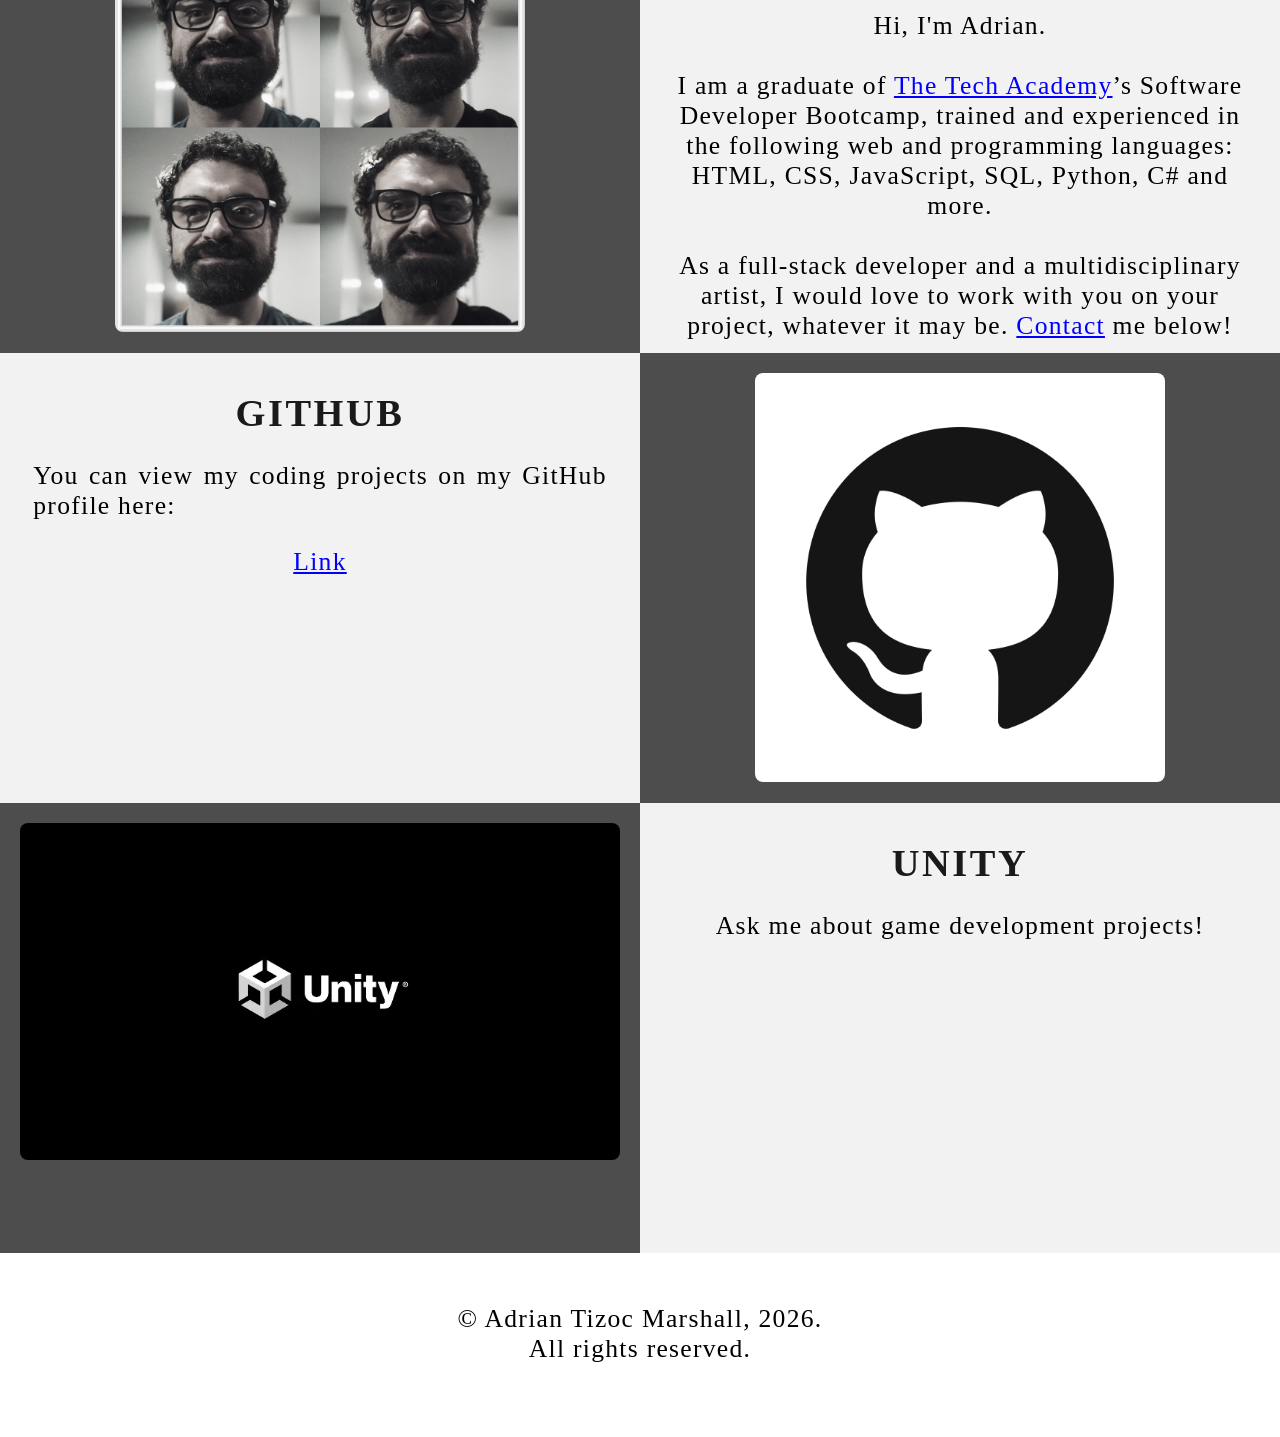
==== commit 56497b25: "Forgot to commit navigation change" ====
--- a/index.html
+++ b/index.html
@@ -19,6 +19,7 @@
             <!-- New section added -->
             <a href="#About">About</a>
             <a href="#GitHub">GitHub</a>
+            <a href="#Unity">Unity</a>
             <!-- Onclick and ondblclick functions added to open and close the contact form -->
             <a onclick="openForm()" ondblclick="closeForm()" class="contact">Contact</a>
         </div>
